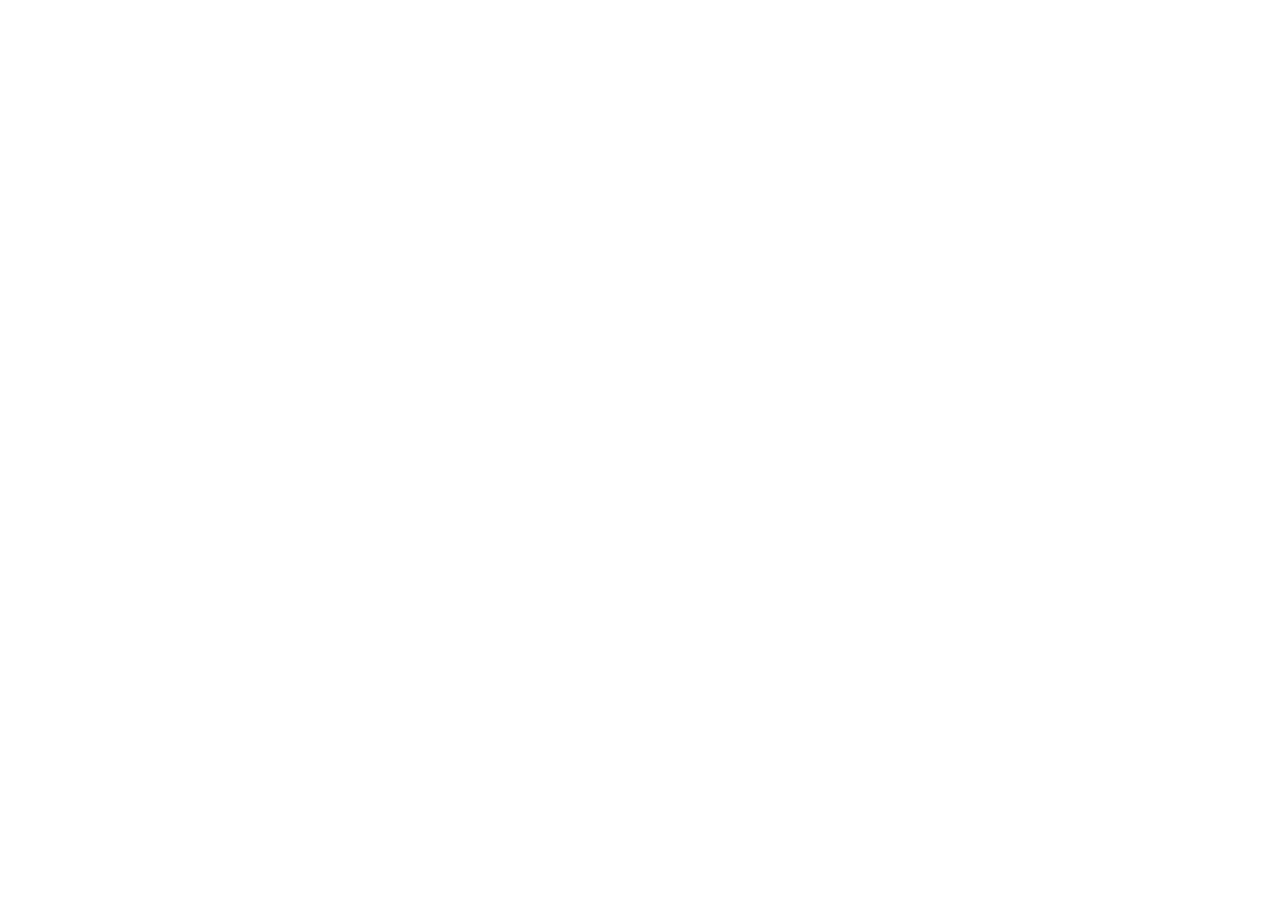
==== index.html @ 46366efc "Correccion ubicacion Index.html - ceomarin" ====
<!DOCTYPE html>
<html lang="en">
<head>
    <meta charset="UTF-8">
    <meta http-equiv="X-UA-Compatible" content="IE=edge">
    <meta name="viewport" content="width=device-width, initial-scale=1.0">
    <title>Document</title>
    <!-- Author -->
    <!-- Bootstrap CSS-->
    <link href="https://cdn.jsdelivr.net/npm/bootstrap@5.1.3/dist/css/bootstrap.min.css" rel="stylesheet"
        integrity="sha384-1BmE4kWBq78iYhFldvKuhfTAU6auU8tT94WrHftjDbrCEXSU1oBoqyl2QvZ6jIW3" crossorigin="anonymous">
    <!-- Google Fonts -->
    <link rel="preconnect" href="https://fonts.googleapis.com">
    <link rel="preconnect" href="https://fonts.gstatic.com" crossorigin>
    <link href="https://fonts.googleapis.com/css2?family=Open+Sans:wght@300;400&display=swap" rel="stylesheet">
    <!-- Font Awesome -->
    <link rel="stylesheet" href="https://use.fontawesome.com/releases/v5.15.4/css/all.css"
        integrity="sha384-DyZ88mC6Up2uqS4h/KRgHuoeGwBcD4Ng9SiP4dIRy0EXTlnuz47vAwmeGwVChigm" crossorigin="anonymous">
    <!-- CSS -->
    <link rel="stylesheet" href="./assets/css/style.css">
</head>
<body>
    
</body>
</html>
---- assets/css/style.css ----
/* Reglas generales */
* {
  padding: 0;
  margin: 0;
  border: 0;
  font-family: "Open Sans", sans-serif;
}
a {
  color: white !important;
}
/* Ejecto Navbar Scroll */
.fixed-top.scrolled {
  background-color: #000000 !important;
  transition: background-color 200ms linear;
}
/* Footer */
footer {
  /* border: 5px solid yellow; */
  height: 80px;
}
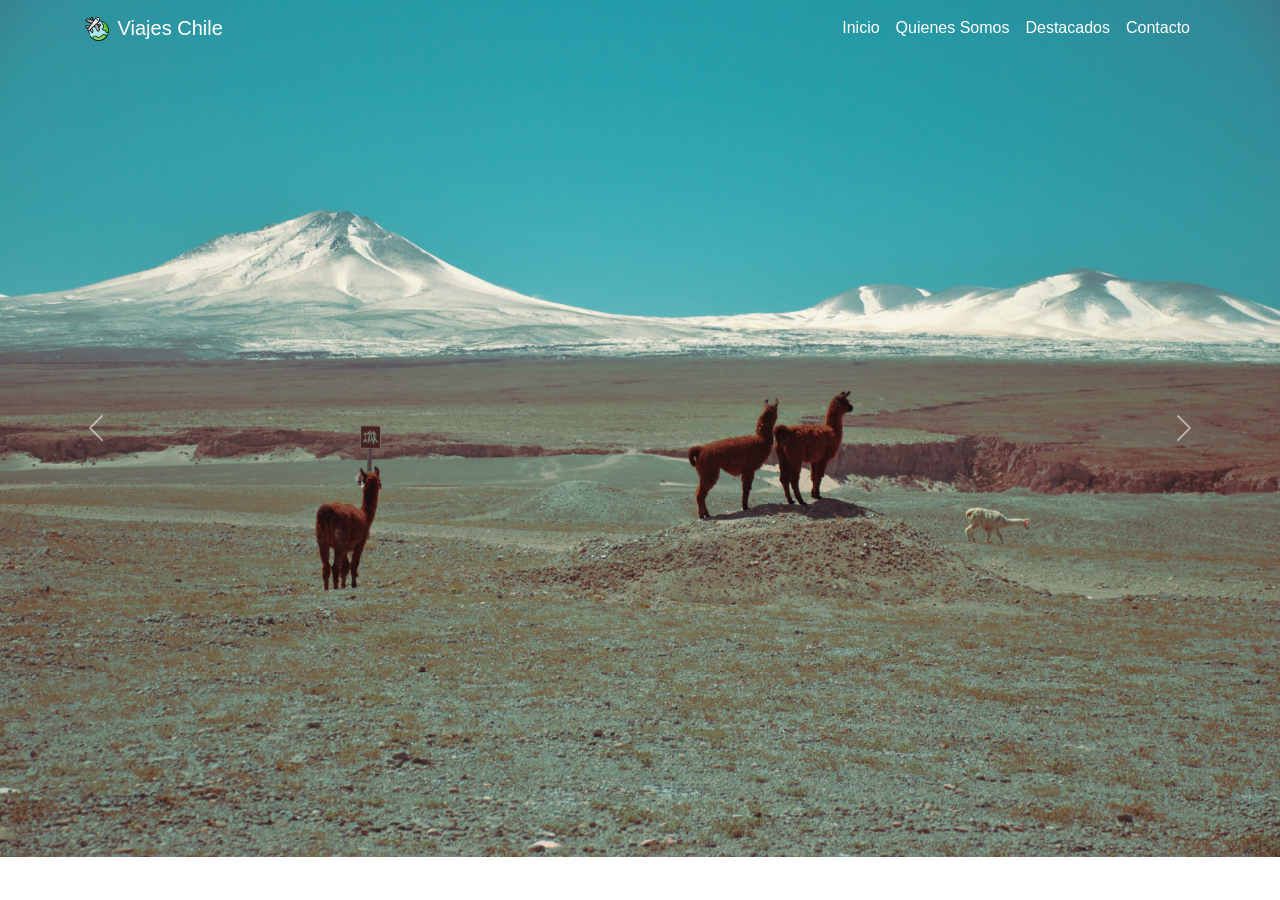
==== commit 84c5f699: "Creacion de Header en Index.html - ceomarin" ====
--- a/index.html
+++ b/index.html
@@ -20,6 +20,59 @@
     <link rel="stylesheet" href="./assets/css/style.css">
 </head>
 <body>
-    
+ <!-- header -->
+ <header class="container-fluid px-0" id="inicio">
+    <!-- nav -->
+      <nav class="navbar navbar-expand-md navbar-light fixed-top bg-transparent ">
+        <div class="container-md">
+          <a class="navbar-brand" href="#">
+            <img src="./assets/img/viajes.svg" alt="" width="30" height="24" class="d-inline-block align-text-top">
+            Viajes Chile
+          </a>
+          <button class="navbar-toggler" type="button" data-bs-toggle="collapse" data-bs-target="#navbarNav"
+            aria-controls="navbarNav" aria-expanded="false" aria-label="Toggle navigation">
+            <span class="navbar-toggler-icon"></span>
+          </button>
+          <div class="collapse navbar-collapse justify-content-end" id="navbarNav">
+            <ul class="navbar-nav text-white">
+              <li class="nav-item">
+                <a class="nav-link active" aria-current="page" href="#inicio">Inicio</a>
+              </li>
+              <li class="nav-item">
+                <a class="nav-link" href="#quienesSomos">Quienes Somos</a>
+              </li>
+              <li class="nav-item">
+                <a class="nav-link" href="#destacados">Destacados</a>
+              </li>
+              <li class="nav-item">
+                <a class="nav-link" href="#contacto">Contacto</a>
+              </li>
+            </ul>
+          </div>
+        </div>
+      </nav>
+      <!-- Carusel -->
+      <div id="carouselExampleControls" class="carousel slide" data-bs-ride="carousel">
+        <div class="carousel-inner">
+          <div class="carousel-item active">
+            <img src="./assets/img/carousel1.jpg" class="d-block w-100" alt="Desierto">
+          </div>
+          <div class="carousel-item">
+            <img src="./assets/img/carousel2.jpg" class="d-block w-100" alt="Magallanes">
+          </div>
+          <div class="carousel-item">
+            <img src="./assets/img/carousel3.jpg" class="d-block w-100" alt="Isla de Pascua">
+          </div>
+        </div>
+        <button class="carousel-control-prev" type="button" data-bs-target="#carouselExampleControls" data-bs-slide="prev">
+          <span class="carousel-control-prev-icon" aria-hidden="true"></span>
+          <span class="visually-hidden">Previous</span>
+        </button>
+        <button class="carousel-control-next" type="button" data-bs-target="#carouselExampleControls" data-bs-slide="next">
+          <span class="carousel-control-next-icon" aria-hidden="true"></span>
+          <span class="visually-hidden">Next</span>
+        </button>
+      </div>
+  </header>  
 </body>
 </html>
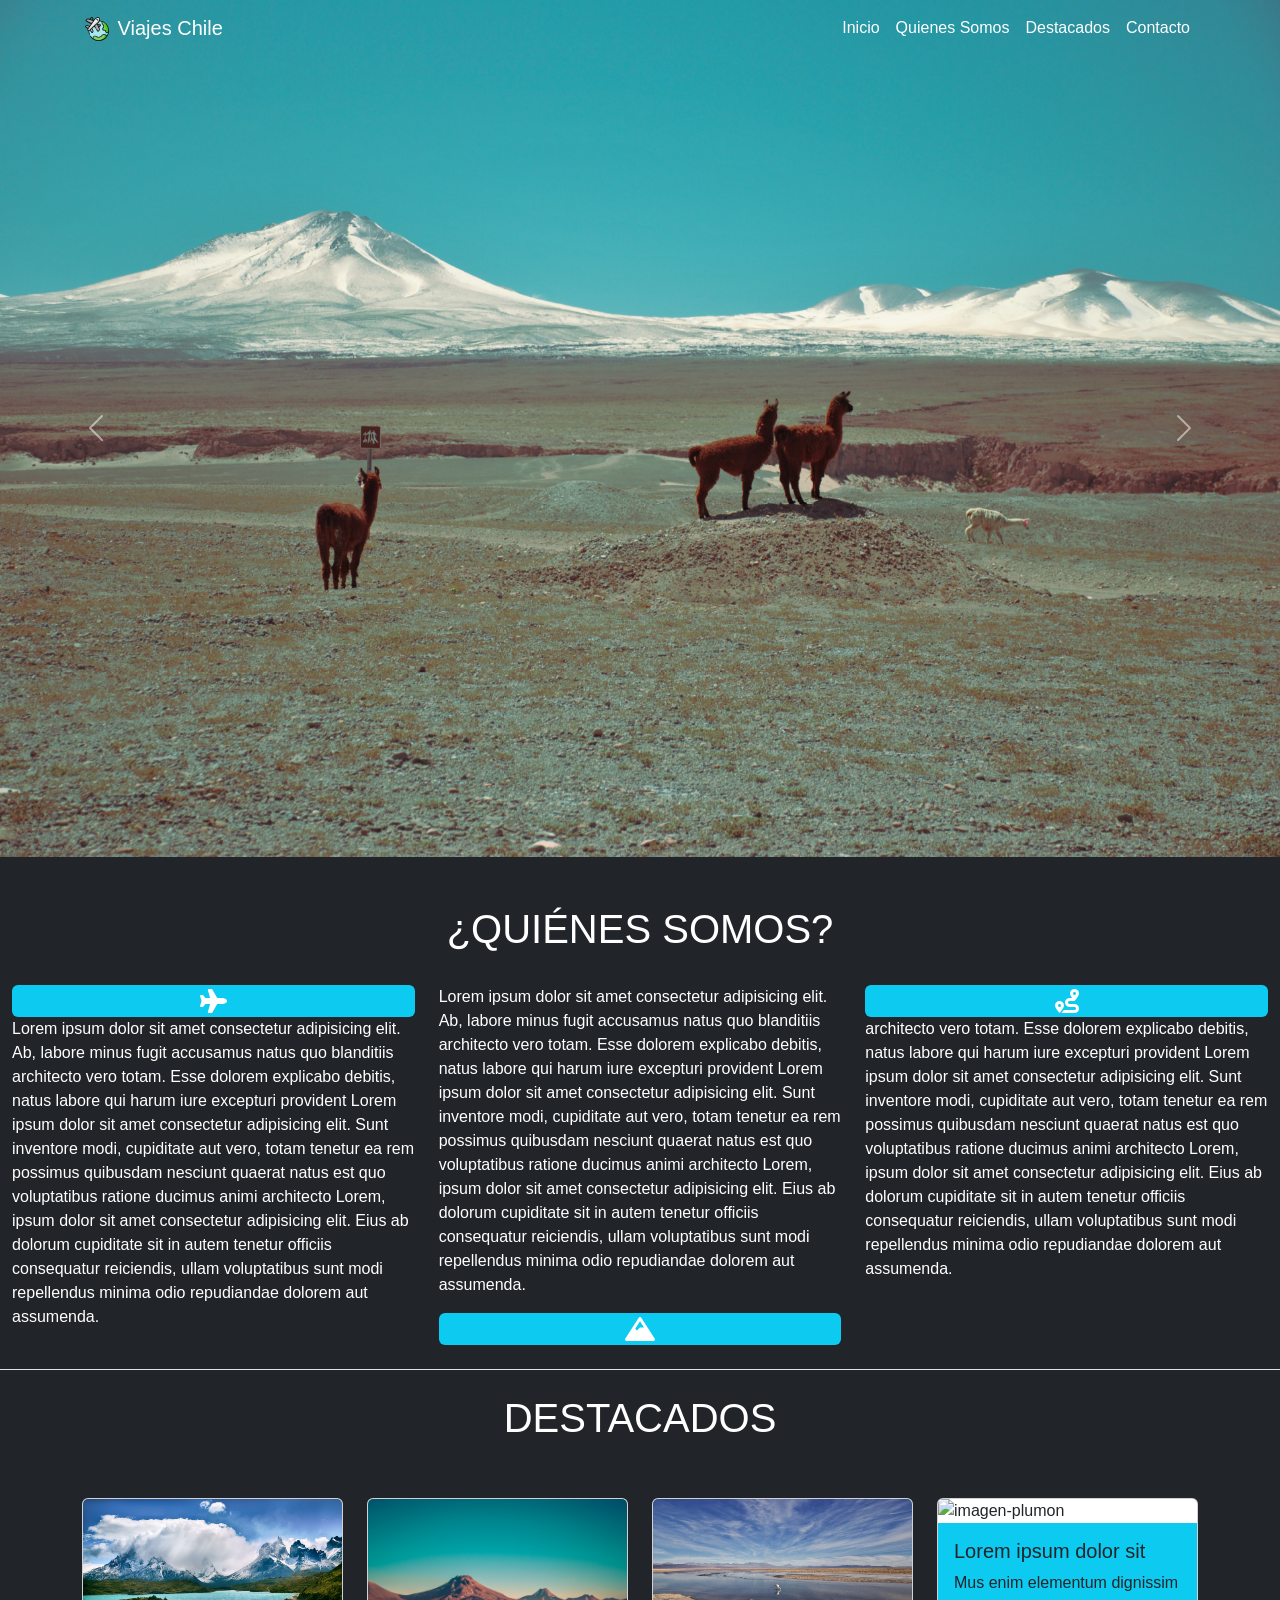
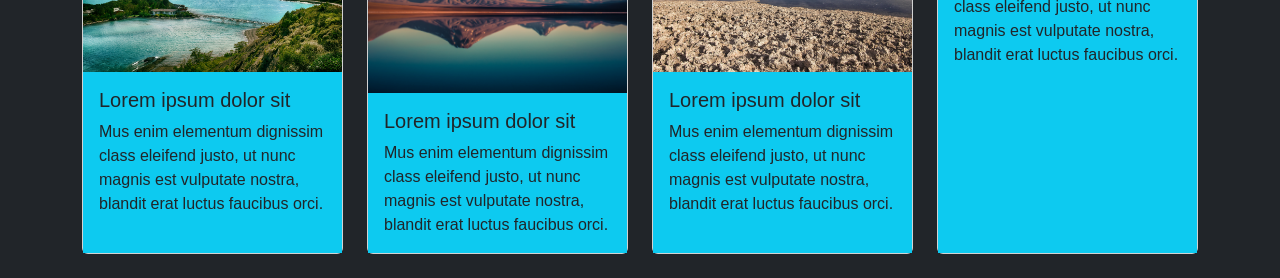
==== commit ff10b8b1: "Implementacion secciones, Quienes somos - Destacados - ceomarin" ====
--- a/index.html
+++ b/index.html
@@ -73,6 +73,98 @@
           <span class="visually-hidden">Next</span>
         </button>
       </div>
-  </header>  
+  </header>
+    <!-- Quienes Somos -->
+    <section class="container-fluid bg-dark text-white border-bottom py-4 d-none d-md-block" id="quienesSomos">
+      <h1 class="text-center display-6 py-4">¿QUIÉNES SOMOS?</h1>
+      <div class="row">
+        <!-- parrafo1 -->
+        <div class="col-md-12 col-lg-4 ">
+          <span class="badge bg-info w-100"><i class="fas fa-2x fa-plane"></i></span>
+          <p>Lorem ipsum dolor sit amet consectetur adipisicing elit. Ab, labore minus fugit accusamus natus quo blanditiis
+            architecto vero totam. Esse dolorem explicabo debitis, natus labore qui harum iure excepturi provident Lorem
+            ipsum dolor sit amet consectetur adipisicing elit. Sunt inventore modi, cupiditate aut vero, totam tenetur ea
+            rem possimus quibusdam nesciunt quaerat natus est quo voluptatibus ratione ducimus animi architecto Lorem, ipsum
+            dolor sit amet consectetur adipisicing elit. Eius ab dolorum cupiditate sit in autem tenetur officiis
+            consequatur reiciendis, ullam voluptatibus sunt modi repellendus minima odio repudiandae dolorem aut assumenda.
+          </p>
+        </div>
+        <!-- parrafo2 -->
+        <div class="col-md-12 col-lg-4">
+          <span class="badge bg-info w-100 d-block d-lg-none "><i class="fas fa-2x fa-mountain"></i></span>
+          <p>Lorem ipsum dolor sit amet consectetur adipisicing elit. Ab, labore minus fugit accusamus natus quo blanditiis
+            architecto vero totam. Esse dolorem explicabo debitis, natus labore qui harum iure excepturi provident Lorem
+            ipsum dolor sit amet consectetur adipisicing elit. Sunt inventore modi, cupiditate aut vero, totam tenetur ea
+            rem possimus quibusdam nesciunt quaerat natus est quo voluptatibus ratione ducimus animi architecto Lorem, ipsum
+            dolor sit amet consectetur adipisicing elit. Eius ab dolorum cupiditate sit in autem tenetur officiis
+            consequatur reiciendis, ullam voluptatibus sunt modi repellendus minima odio repudiandae dolorem aut assumenda.
+          </p>
+          <span class="badge bg-info w-100 d-none d-lg-block"><i class="fas fa-2x fa-mountain"></i></span>
+        </div>
+        <!-- parrafo3 -->
+        <div class="col-md-12 col-lg-4">
+          <span class="badge bg-info w-100"><i class="fas fa-2x fa-route"></i></i></span>
+          <p> architecto vero totam. Esse dolorem explicabo debitis, natus labore qui harum iure excepturi provident Lorem
+            ipsum dolor sit amet consectetur adipisicing elit. Sunt inventore modi, cupiditate aut vero, totam tenetur ea
+            rem possimus quibusdam nesciunt quaerat natus est quo voluptatibus ratione ducimus animi architecto Lorem, ipsum
+            dolor sit amet consectetur adipisicing elit. Eius ab dolorum cupiditate sit in autem tenetur officiis
+            consequatur reiciendis, ullam voluptatibus sunt modi repellendus minima odio repudiandae dolorem aut assumenda.
+          </p>
+        </div>
+      </div>
+    </section>
+  <!-- Destacados - Cards -->
+  <section class="container-fluid bg-dark text-white " id="destacados">
+    <div class="container">
+      <h1 class="text-center display-6 py-4">DESTACADOS</h1>
+      <div class="row row-cols-1 row-cols-md-2 row-cols-xl-4 ">
+        <!-- Cards -->
+        <article class="py-4">
+          <div class="card h-100 mx-auto " >
+            <img src="./assets/img/card1.jpg" class="card-img-top" alt="imagen-plumon">
+            <div class="card-body bg-info">
+              <h5 class="card-title mb-2 ">Lorem ipsum dolor sit</h5>
+              <p class="card-text mb-0 pb-0">Mus enim elementum dignissim class eleifend justo, ut nunc magnis est
+                vulputate nostra, blandit erat luctus faucibus orci.
+              </p>
+            </div>
+          </div>
+        </article>
+        <article class="py-4">
+          <div class="card h-100 mx-auto " >
+            <img src="./assets/img/card2.jpg" class="card-img-top" alt="imagen-plumon">
+            <div class="card-body bg-info">
+              <h5 class="card-title mb-2 ">Lorem ipsum dolor sit</h5>
+              <p class="card-text mb-0 pb-0">Mus enim elementum dignissim class eleifend justo, ut nunc magnis est
+                vulputate nostra, blandit erat luctus faucibus orci.
+              </p>
+            </div>
+          </div>
+        </article>
+        <article class="py-4">
+          <div class="card h-100 mx-auto " >
+            <img src="./assets/img/card3.jpg" class="card-img-top" alt="imagen-plumon">
+            <div class="card-body bg-info">
+              <h5 class="card-title mb-2 ">Lorem ipsum dolor sit</h5>
+              <p class="card-text mb-0 pb-0">Mus enim elementum dignissim class eleifend justo, ut nunc magnis est
+                vulputate nostra, blandit erat luctus faucibus orci.
+              </p>
+            </div>
+          </div>
+        </article>
+        <article class="py-4">
+          <div class="card h-100 mx-auto " >
+            <img src="./assets/img/card4.jpg" class="card-img-top" alt="imagen-plumon">
+            <div class="card-body bg-info">
+              <h5 class="card-title mb-2 ">Lorem ipsum dolor sit</h5>
+              <p class="card-text mb-0 pb-0">Mus enim elementum dignissim class eleifend justo, ut nunc magnis est
+                vulputate nostra, blandit erat luctus faucibus orci.
+              </p>
+            </div>
+          </div>
+        </article>
+      </div>
+    </div>
+  </section>    
 </body>
 </html>
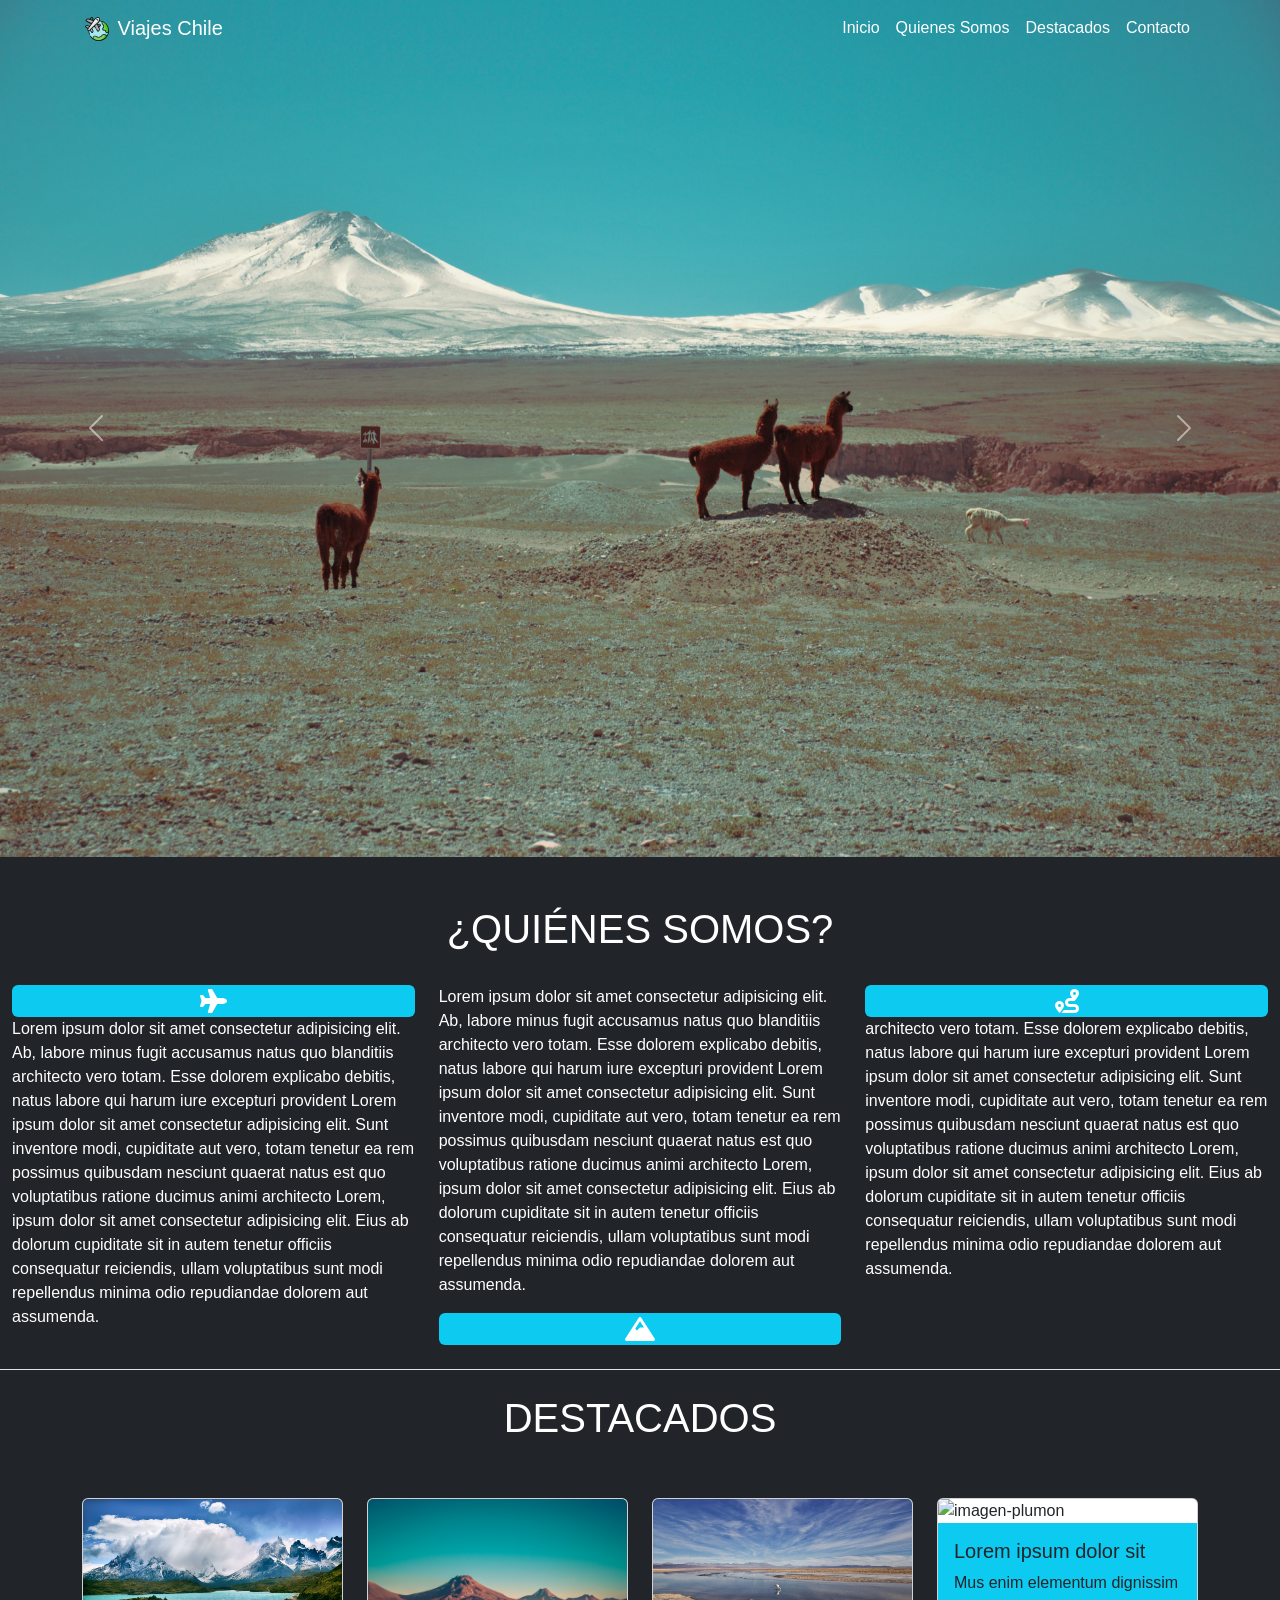
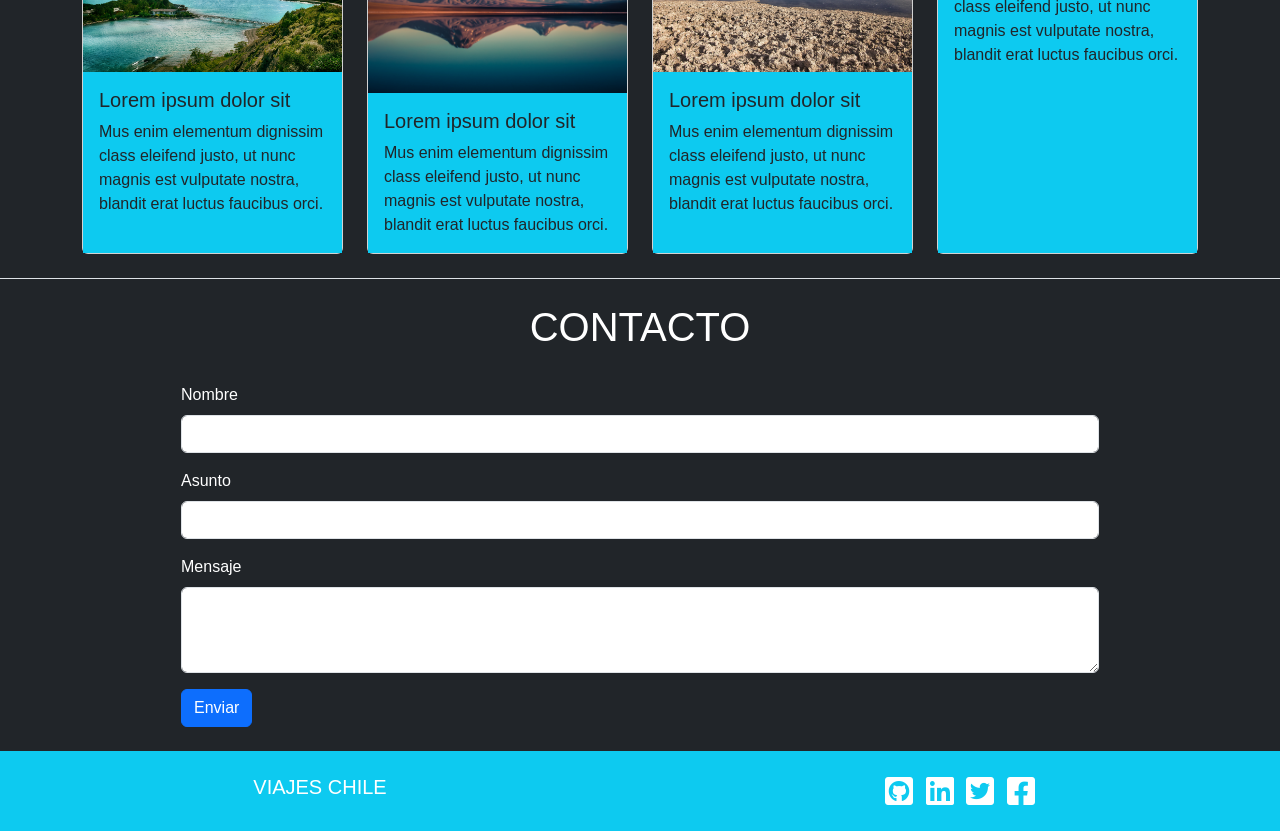
==== commit 36b6f876: "Iplementacion de secciones, Contacto y Footer - ceomarin" ====
--- a/index.html
+++ b/index.html
@@ -165,6 +165,50 @@
         </article>
       </div>
     </div>
-  </section>    
+  </section>
+  <!-- Contacto -->
+  <section class="container-fluid bg-dark text-white pb-4 border-top" id="contacto">
+    <h1 class="text-center display-6 py-4">CONTACTO</h1>
+    <div class="container w-75">
+      <form action="" method="">
+        <div class="mb-3">
+          <label for="exampleFormControlInput1" class="form-label">Nombre</label>
+          <input type="text" class="form-control" id="exampleFormControlInput1" placeholder="">
+        </div>
+        <div class="mb-3">
+          <label for="exampleFormControlInput1" class="form-label">Asunto</label>
+          <input type="text" class="form-control" id="exampleFormControlInput1" placeholder="">
+        </div>
+        <div class="mb-3">
+          <label for="exampleFormControlTextarea1" class="form-label">Mensaje</label>
+          <textarea class="form-control" id="exampleFormControlTextarea1" rows="3"></textarea>
+        </div>
+        <button type="submit" class="btn btn-primary" data-bs-toggle="tooltip" data-bs-placement="top"
+          title="Aprieta enviar para hacernos llegar tu mensaje..">Enviar</button>
+      </form>
+    </div>
+  </section>
+  <!-- Footer -->
+  <footer class="container-fluid bg-info text-white">
+    <div class="row pt-4">
+      <div class="d-none d-sm-block col-sm-6">
+        <h5 class="text-center">VIAJES CHILE</h5>
+      </div>
+      <div class="col-12 col-sm-6 text-center text-white">
+          <a href="https://www.github.com" target="_blank"><i class="fab fa-github-square mx-1 fa-2x"></i></a>
+          <a href="https://www.linkedin.com" target="_blank"><i class="fab fa-linkedin mx-1 fa-2x"></i></a>
+          <a href="https://www.twitter.com" target="_blank"> <i class="fab fa-twitter-square mx-1 fa-2x"></i></a>
+          <a href="https://www.facebook.com" target="_blank"> <i class="fab fa-facebook-square mx-1 fa-2x"></i></a>
+      </div>
+    </div>
+  </footer>
+<!-- jquery -->
+<script src="https://code.jquery.com/jquery-3.5.1.min.js"
+  integrity="sha256-9/aliU8dGd2tb6OSsuzixeV4y/faTqgFtohetphbbj0=" crossorigin="anonymous"></script>
+<!-- Bootstrap bundle -->
+<script src="https://cdn.jsdelivr.net/npm/bootstrap@5.1.3/dist/js/bootstrap.bundle.min.js"
+  integrity="sha384-ka7Sk0Gln4gmtz2MlQnikT1wXgYsOg+OMhuP+IlRH9sENBO0LRn5q+8nbTov4+1p" crossorigin="anonymous"></script>
+<!-- javascript -->
+<script src="./assets/js/app.js"></script>   
 </body>
 </html>
